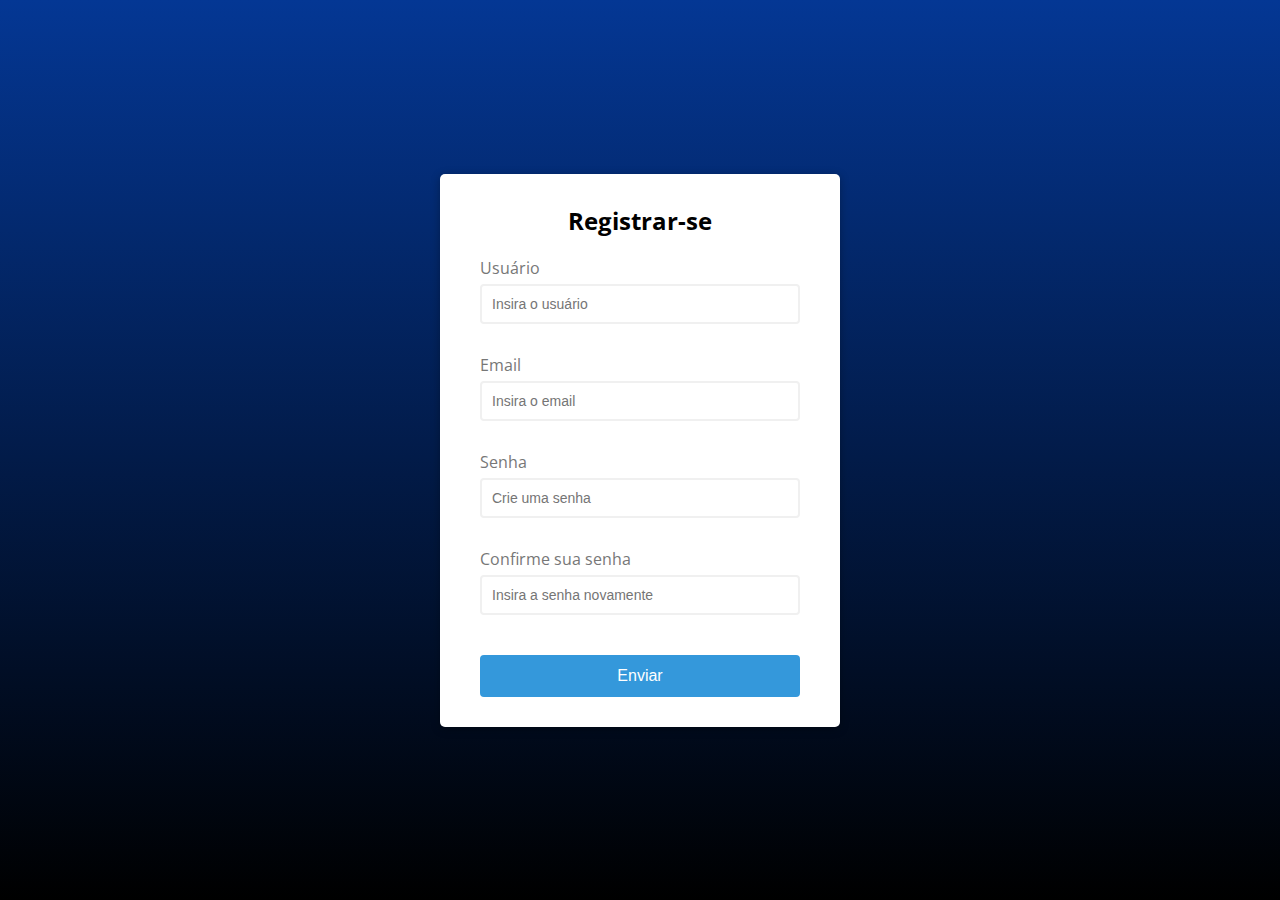
==== sites/validação/index.html @ 1cfe7378 "sites" ====
<!DOCTYPE html>
<html lang="en">
  <head>
    <meta charset="UTF-8" />
    <meta name="viewport" content="width=device-width, initial-scale=1.0" />
    <meta http-equiv="X-UA-Compatible" content="ie=edge" />
    <link rel="stylesheet" href="style.css" />
    <title>Formulário de validação</title>
  </head>
  <body>
    <div class="container">
      <form id="form" class="form">
        <h2>Registrar-se</h2>
        <div class="form-control">
          <label for="usuario">Usuário</label>
          <input type="text" id="usuario" placeholder="Insira o usuário" />
          <small>Error message</small>
        </div>
        <div class="form-control">
          <label for="email">Email</label>
          <input type="text" id="email" placeholder="Insira o email" />
          <small>Error message</small>
        </div>
        <div class="form-control">
          <label for="senha">Senha</label>
          <input type="password" id="senha" placeholder="Crie uma senha" />
          <small>Error message</small>
        </div>
        <div class="form-control">
          <label for="senha2">Confirme sua senha</label>
          <input
            type="password"
            id="senha2"
            placeholder="Insira a senha novamente"
          />
          <small>Error message</small>
        </div>
        <button type="submit" class="btn">Enviar</button>
      </form>
    </div>

    <script src="script.js"></script>
  </body>
</html>
---- sites/validação/style.css ----
@import url('https://fonts.googleapis.com/css?family=Open+Sans&display=swap');

:root {
  --success-color: #2ecc71;
  --error-color: #e74c3c;
}

* {
  box-sizing: border-box;
}

body {
  background: linear-gradient(to bottom, rgb(4, 55, 148), rgb(0, 0, 0));
  background-position: center;
  font-family: 'Open Sans', sans-serif;
  display: flex;
  align-items: center;
  justify-content: center;
  min-height: 100vh;
  margin: 0;

}

.container {
  background-color: #fff;
  border-radius: 5px;
  box-shadow: 0 2px 10px rgba(0, 0, 0, 0.3);
  width: 400px;
}

h2 {
  text-align: center;
  margin: 0 0 20px;
}

.form {
  padding: 30px 40px;
}

.form-control {
  margin-bottom: 10px;
  padding-bottom: 20px;
  position: relative;
}

.form-control label {
  color: #777;
  display: block;
  margin-bottom: 5px;
}

.form-control input {
  border: 2px solid #f0f0f0;
  border-radius: 4px;
  display: block;
  width: 100%;
  padding: 10px;
  font-size: 14px;
}

.form-control input:focus {
  outline: 0;
  border-color: #777;
}

.form-control.success input {
  border-color: var(--success-color);
}

.form-control.error input {
  border-color: var(--error-color);
}

.form-control small {
  color: var(--error-color);
  position: absolute;
  bottom: 0;
  left: 0;
  visibility: hidden;
}

.form-control.error small {
  visibility: visible;
}

.form button {
  cursor: pointer;
  background-color: #3498db;
  border: 2px solid #3498db;
  border-radius: 4px;
  color: #fff;
  display: block;
  font-size: 16px;
  padding: 10px;
  margin-top: 20px;
  width: 100%;
}

.btn:hover{

  background-color: #7ac7fa;

}
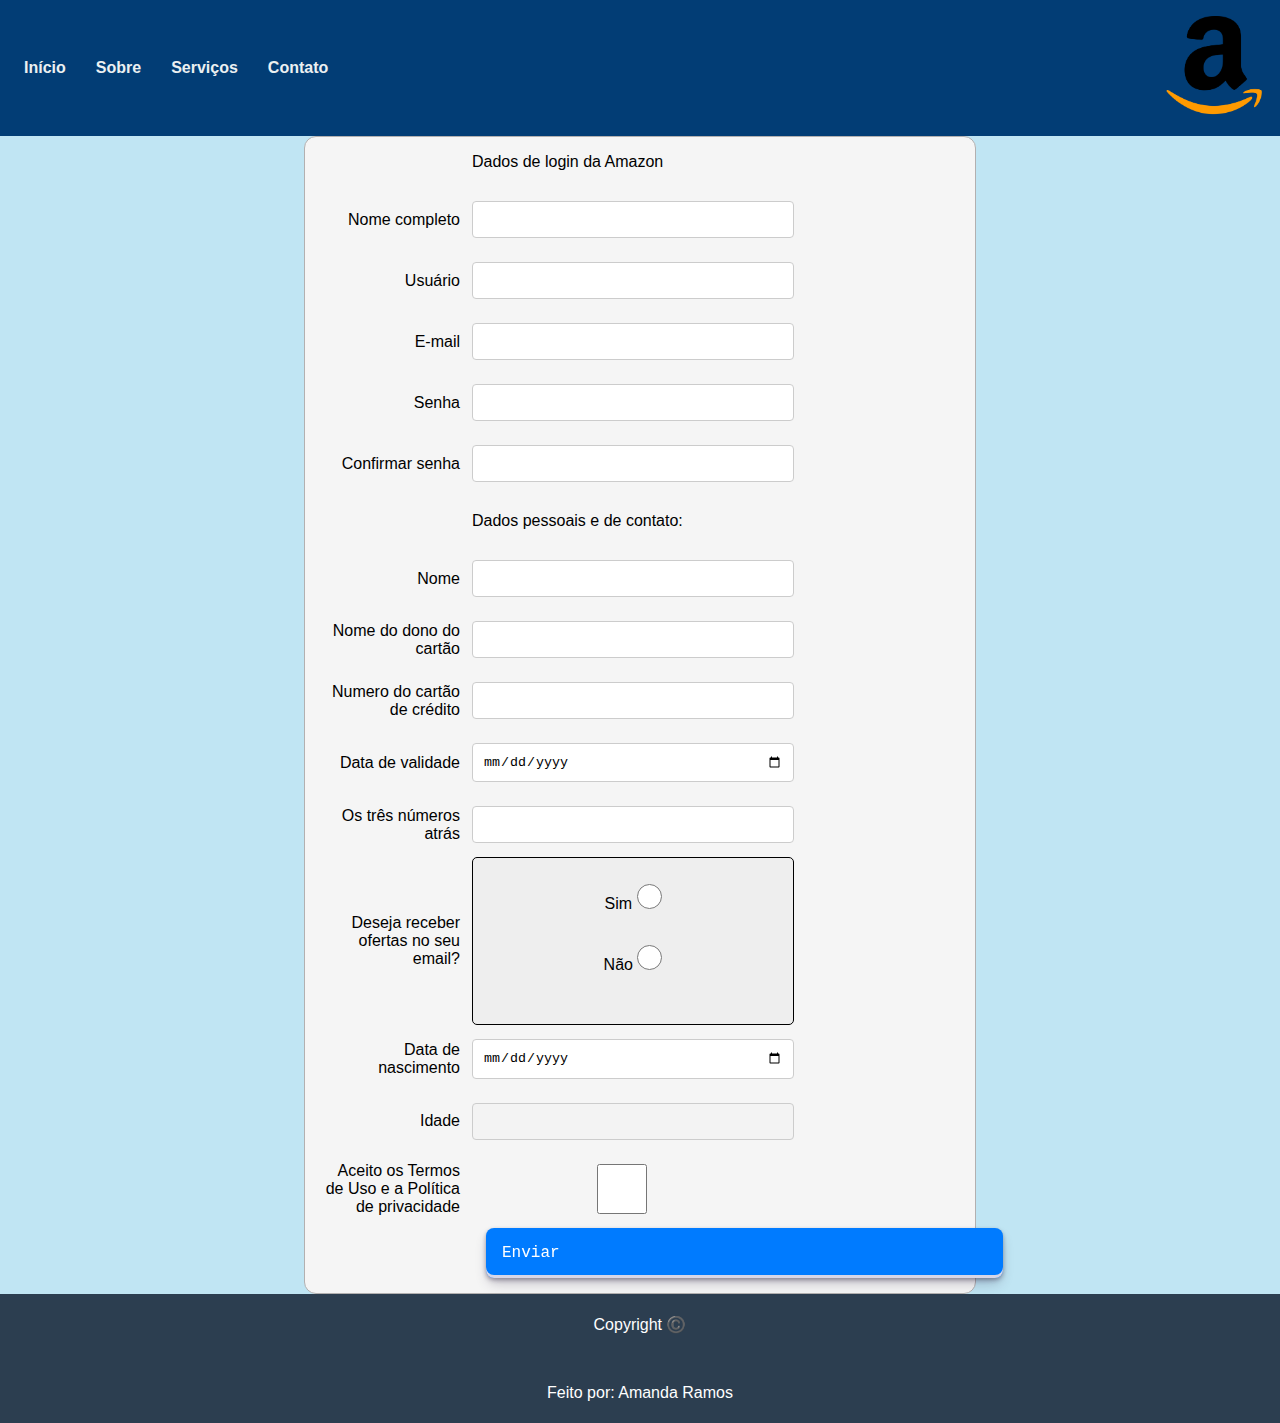
==== commit 29d15732: "gfh" ====
--- a/sites/validação/index.html
+++ b/sites/validação/index.html
@@ -1,44 +1,101 @@
 <!DOCTYPE html>
-<html lang="en">
-  <head>
-    <meta charset="UTF-8" />
-    <meta name="viewport" content="width=device-width, initial-scale=1.0" />
-    <meta http-equiv="X-UA-Compatible" content="ie=edge" />
-    <link rel="stylesheet" href="style.css" />
-    <title>Formulário de validação</title>
-  </head>
-  <body>
-    <div class="container">
-      <form id="form" class="form">
-        <h2>Registrar-se</h2>
-        <div class="form-control">
-          <label for="usuario">Usuário</label>
-          <input type="text" id="usuario" placeholder="Insira o usuário" />
-          <small>Error message</small>
+<html lang="pt-BR">
+<head>
+    <meta charset="UTF-8">
+    <meta name="viewport" content="width=device-width, initial-scale=1.0">
+    <title>Amazon</title>
+    <link rel="stylesheet" href="style.css">
+    <script src="script.js" defer></script>
+</head>
+<body> 
+
+    <header>
+        <nav>
+            <ul>
+                <li><a href="#">Início</a></li>
+                <li><a href="#">Sobre</a></li>
+                <li><a href="#">Serviços</a></li>
+                <li><a href="#">Contato</a></li>
+            </ul>
+        </nav>
+        <div class="logo">
+            <img src="amazon.png" alt="Logo da Empresa">
         </div>
-        <div class="form-control">
-          <label for="email">Email</label>
-          <input type="text" id="email" placeholder="Insira o email" />
-          <small>Error message</small>
+     </header>
+<form action="javascript:alert('Formulário aprovado')">
+    <p>Dados de login da Amazon</p>
+    <label for="uid">Nome completo</label>
+    <input type="text" name="uid" id="uid" pattern="[A-Za-z0-9]{4,20}" required>
+
+    <label for="uid">Usuário</label>
+    <input type="text" name="uid" id="uid2" pattern="[A-Za-z0-9]{4,20}" required>
+    
+    <label for="email">E-mail</label>
+    <input type="email" name="email" id="email" required>
+
+    <label for="pwd">Senha</label>
+    <input type="password" name="pwd" id="pwd" 
+            pattern="(?=(.*[0-9]))((?=.*[A-Za-z0-9])(?=.*[A-Z])(?=.*[a-z]))^.{8,}$" required>
+
+    <label for="pwd2">Confirmar senha</label>
+    <input type="password" name="pwd2" id="pwd2" required>
+
+    <p>Dados pessoais e de contato:</p>
+    <label for="nome">Nome</label>
+    <input type="text" name="nome" id="nome" required>
+
+    <label for="crédito">Nome do dono do cartão</label>
+    <input type="text" name="crédito" id="crédito" required>
+   
+    <label for="numcartao">Numero do cartão de crédito</label>
+    <input type="text" id="numcartao" maxlength="16" minlength="16" required>
+
+    
+    <label for="crédito2">Data de validade</label>
+    <input type="date" name="crédito" id="crédito2" required>
+
+
+    <label for="numdetras">Os três números atrás </label>
+    <input type="text" id="numdetras" maxlength="3" minlength="3" required>
+
+        <label>Deseja receber ofertas no seu email?</label>
+        
+
+            <div class="d1">
+                <label for="sim">Sim
+            <input type="radio" name="confia" id="sim" value="SIM!!!!" required>
+        </label>
+        <label for="com_certeza">Não
+            <input type="radio" name="confia" id="com_certeza" value="com_certeza" required>
+        </label>
+            </div>
+            <br>
+            <label for="nasc"></label>
+    <label for="nasc">Data de nascimento</label>
+    <input type="date" name="nasc" id="nasc" required>
+    <label for="idade">Idade</label>
+    <input type="text" name="idade" id="idade" disabled >
+
+
+    <label for="lic">
+        Aceito os Termos de Uso e a Política de privacidade
+    </label>
+    <input type="checkbox" name="lic" id="lic" required>
+    
+
+    <input type="submit" value="Enviar" class="button-30">
+
+</form>
+
+
+
+
+    <footer>
+        <div class="footer">
+        <p> Copyright ©️</p>
+        <br>
+        <p> Feito por: Amanda Ramos</p>
         </div>
-        <div class="form-control">
-          <label for="senha">Senha</label>
-          <input type="password" id="senha" placeholder="Crie uma senha" />
-          <small>Error message</small>
-        </div>
-        <div class="form-control">
-          <label for="senha2">Confirme sua senha</label>
-          <input
-            type="password"
-            id="senha2"
-            placeholder="Insira a senha novamente"
-          />
-          <small>Error message</small>
-        </div>
-        <button type="submit" class="btn">Enviar</button>
-      </form>
-    </div>
-
-    <script src="script.js"></script>
-  </body>
+    </footer>
+</body>
 </html>--- a/sites/validação/style.css
+++ b/sites/validação/style.css
@@ -1,103 +1,399 @@
-@import url('https://fonts.googleapis.com/css?family=Open+Sans&display=swap');
-
-:root {
-  --success-color: #2ecc71;
-  --error-color: #e74c3c;
-}
-
-* {
+html,body {
+    height:100%;
+    width:100%;
+    margin:0;
+    
+}
+body {	
+    font-family: 'Calibri Light', calibri, Arial, Helvetica, sans-serif;
+    background: #c0e5f3;
+    display:flex;
+    flex-direction: column;
+    font-family: 'Segoe UI', Tahoma, Geneva, Verdana, sans-serif;
+    margin: 0;
+    padding: 0;
+
+    background-image: linear-gradient(0deg, #c0e5f3);
+    background-repeat: no-repeat;
+
+}
+.D1{
+    display:flex;
+    background-image: url('steamverde.png');
+    height: 100%;
+    width: 100%;    
+}
+form {
+    margin: auto;
+    display: grid;
+    grid-template-columns: 140px 1fr 1fr 1fr;
+    width: 50%;
+    column-gap: 12px;
+    row-gap: 4px;
+    background-color: #f5f5f5;
+    padding: 0 15px 15px 15px;
+    border: 1px solid #b2b0b0;
+    border-radius: 12px;
+}
+
+p{
+    grid-column: 2 / 5;
+}
+
+form label {
+    text-align: right;
+    padding: 8px 0;
+    align-self: center;
+}
+
+form label[for="gen"] {
+    justify-self: left;
+    padding: 10px 0;
+    display: grid;
+    place-items: center;
+    grid-template-columns: 1fr 40px;
+    grid-template-rows: 40px;
+}
+
+input[type="radio"]{
+    width: 25px;
+    height: 25px;
+    place-self: stretch;
+    align-self: center;
+}
+.confia{
+
+width: 5px;
+
+}
+input[type="checkbox"]{
+    grid-column: 2;
+}
+
+input{
+    grid-column: 2 / 5;
+
+}
+
+
+input[type="reset"]{
+    grid-column: 1;
+}
+
+input input[type="reset"], input[type="color"] {
+    font-size: 12pt;
+    margin: auto;
+    width: 100%;
+    height: 48px;
+    background-color: #007bff; 
+    color: #fff;
+    border: none;
+    border-radius: 8px;
+}
+
+input[type="submit"]{
+    justify-self: center;
+
+    font-size: 12pt;
+    margin: auto;
+    width: 95%;
+    height: 50px;
+    background-color: #007bff; 
+    color: #fff; 
+    border: none;
+    border-radius: 8px;
+}
+
+input[type="submit"]:hover, input[type="reset"]:hover, input[type="color"]:hover {
+    background-color: #0056b3; 
+}
+
+#resp{
+    border: 1px solid #aaa;
+    border-radius: 4px;
+    padding: 10px;
+    margin: 10px;
+    font-size: 11pt;
+    background: mistyrose;
+}
+
+
+
+main {
+    background-color: #fff;
+    padding: 20px;
+    float: left;
+    width: 70%; 
+  }
+  
+
+    header {
+      background-color: #333;
+      color: #fff;
+      padding: 0px 0;
+      display: flex;
+      justify-content: space-between;
+      align-items: center;
+  }
+  nav ul {
+    display: flex;
+  }
+  
+  nav ul li {
+    margin-right: 30px;
+  }
+  
+  nav ul li:last-child {
+    margin-right: 0;
+  }
+  
+  nav a {
+    text-decoration: none;
+    color: #fff;
+    font-weight: bold;
+  }
+  
+  .logo img {
+    max-width: 100px;
+    height: 100px;
+  }
+  
+    
+    a {
+      color: #3498db;
+      text-decoration: none;
+      transition: color 0.3s;
+    }
+    
+    a:hover {
+      color: #2980b9;
+    }
+    
+    button {
+    
+      background-color: #3498db;
+      color: #fff;
+      padding: 12px 12px;
+      margin: 2px 0;
+      border: none;
+      border-radius: 4px;
+      cursor: pointer;
+      transition: background-color 1.1s;
+    }
+    
+    button:hover {
+      background-color: #2980b9;
+    }
+    
+    input {
+      width: 300px;
+      padding: 10px;
+      margin: 10px 0;
+      border: 1px solid #ccc;
+      border-radius: 4px;
+    }
+    
+    ul {
+      list-style: none;
+    }
+    
+    footer {
+      background-color: #333;
+      color: #fff;
+ 
+    
+    }
+
+    
+    .d1{
+      border: 1px solid #000;
+      padding: 5px;
+      border-radius: 5px;
+      background-color: #eee;
+      margin: 0px;
+      height: 150px;
+      width: 320px;
+      text-align: right;
+      padding: 8px 0;
+      align-self: center;
+      display:flex;
+      flex-direction: column;
+  }
+  dialog{
+  position: absolute;
+  left: 40%;
+  padding: 0px;
+  border: 0px;
+  border-radius: 7px;
+  box-shadow: 0 0 10px black;
+  flex-direction: column;
+  }
+  dialog::backdrop{
+  background-color: rbga(0, 0, 0, 0.5);
+  }
+  .dialog-titulo{
+  background-color: #eee;
+  border-top-left-radius: inherit;
+  border-top-right-radius: inherit;
+  padding:7px;
+  display:flex;
+  align-items: center;
+  border-bottom: 1px solid #aaa;
+  height: 40px;
+  }
+  .dialog-corpo{
+      background-color: #fff;
+      padding: 7px;
+  }
+  .dialog-rodape{
+      background-color: #fff;
+      border-top-left-radius: inherit;
+      border-top-right-radius: inherit;
+      padding: 7px;
+      cursor: pointer;
+      outline: none;
+  }
+  #bnt-fechar:hover{
+      background-color: #eee;
+  }
+  .cu{
+  padding:3px;
+  color: #3498db;
+  }
+  
+  .footer{
+  padding: 5px;
+  color: #fff;
+  background-color: transparent;
+  
+  }
+  
+     
+  
+  .img_gatinho{
+  left:20%;
+  width: 900px;
+  height: 250px;
+  display:flex;
+  box-shadow: 0 0 25px #333;
+  }
+  
+      
+
+
+header {
+    background-color: #023d75;
+    color: #ecf0f1;
+    text-align: center;
+    padding: 1em;
+}
+
+nav {
+    background-color: #023d75;
+    padding: 0.5em;
+}
+
+nav ul {
+    list-style-type: none;
+    margin: 0;
+    padding: 0;
+}
+
+nav li {
+    display: inline;
+    margin-right: 20px;
+}
+
+nav a {
+    text-decoration: none;
+    color: #ecf0f1;
+    font-weight: bold;
+    transition: color 0.3s ease;
+}
+
+nav a:hover {
+    color: #3498db;
+}
+
+main {
+    padding: 20px;
+}
+
+section {
+    margin-bottom: 30px;
+    background-color: #ecf0f1;
+    padding: 20px;
+    border-radius: 8px;
+    box-shadow: 0 4px 8px rgba(0, 0, 0, 0.1);
+}
+
+footer {
+    background-color: #2c3e50;
+    color: #ecf0f1;
+    text-align: center;
+
+    /* position: fixed; */
+    bottom: 0;
+    width: 100%;
+}
+
+
+/* CSS */
+.button-30 {
+  align-items: center;
+  appearance: none;
+  background-color: #FCFCFD;
+  border-radius: 15px;
+  border-width: 0;
+  box-shadow: rgba(45, 35, 66, 0.4) 0 2px 4px,rgba(45, 35, 66, 0.3) 0 7px 13px -3px,#D6D6E7 0 -3px 0 inset;
   box-sizing: border-box;
-}
-
-body {
-  background: linear-gradient(to bottom, rgb(4, 55, 148), rgb(0, 0, 0));
-  background-position: center;
-  font-family: 'Open Sans', sans-serif;
-  display: flex;
-  align-items: center;
+  color: #36395A;
+  cursor: pointer;
+  display: inline-flex;
+  font-family: "JetBrains Mono",monospace;
+  height: 48px;
   justify-content: center;
-  min-height: 100vh;
-  margin: 0;
-
-}
-
-.container {
-  background-color: #fff;
-  border-radius: 5px;
-  box-shadow: 0 2px 10px rgba(0, 0, 0, 0.3);
-  width: 400px;
-}
-
-h2 {
-  text-align: center;
-  margin: 0 0 20px;
-}
-
-.form {
-  padding: 30px 40px;
-}
-
-.form-control {
-  margin-bottom: 10px;
-  padding-bottom: 20px;
+  line-height: 1;
+  list-style: none;
+  overflow: hidden;
+  padding-left: 16px;
+  padding-right: 16px;
   position: relative;
-}
-
-.form-control label {
-  color: #777;
-  display: block;
-  margin-bottom: 5px;
-}
-
-.form-control input {
-  border: 2px solid #f0f0f0;
-  border-radius: 4px;
-  display: block;
-  width: 100%;
-  padding: 10px;
-  font-size: 14px;
-}
-
-.form-control input:focus {
-  outline: 0;
-  border-color: #777;
-}
-
-.form-control.success input {
-  border-color: var(--success-color);
-}
-
-.form-control.error input {
-  border-color: var(--error-color);
-}
-
-.form-control small {
-  color: var(--error-color);
-  position: absolute;
-  bottom: 0;
-  left: 0;
-  visibility: hidden;
-}
-
-.form-control.error small {
-  visibility: visible;
-}
-
-.form button {
-  cursor: pointer;
-  background-color: #3498db;
-  border: 2px solid #3498db;
-  border-radius: 4px;
-  color: #fff;
-  display: block;
-  font-size: 16px;
-  padding: 10px;
-  margin-top: 20px;
-  width: 100%;
-}
-
-.btn:hover{
-
-  background-color: #7ac7fa;
+  text-align: left;
+  text-decoration: none;
+  transition: box-shadow .15s,transform .15s;
+  user-select: none;
+  -webkit-user-select: none;
+  touch-action: manipulation;
+  white-space: nowrap;
+  will-change: box-shadow,transform;
+  font-size: 18px;
+  width: 50px;
+}
+
+.button-30:focus {
+  box-shadow: #D6D6E7 0 0 0 1.5px inset, rgba(45, 35, 66, 0.4) 0 2px 4px, rgba(45, 35, 66, 0.3) 0 7px 13px -3px, #D6D6E7 0 -3px 0 inset;
+}
+
+.button-30:hover {
+  box-shadow: rgba(45, 35, 66, 0.4) 0 4px 8px, rgba(45, 35, 66, 0.3) 0 7px 13px -3px, #D6D6E7 0 -3px 0 inset;
+  transform: translateY(-2px);
+}
+
+.button-30:active {
+  box-shadow: #D6D6E7 0 3px 7px inset;
+  transform: translateY(2px);
+}
+
+
+
+.centro {
+    text-align: center;
+    padding: 20px;
+    border: 1px solid #ccc;
+    box-shadow: 0 8px 16px rgba(0, 0, 0, 0.1);
+    background-color: rgba(200, 200, 200, 0.8);
+    font-size: 20px;
+    border-radius: 10px;
 
 }